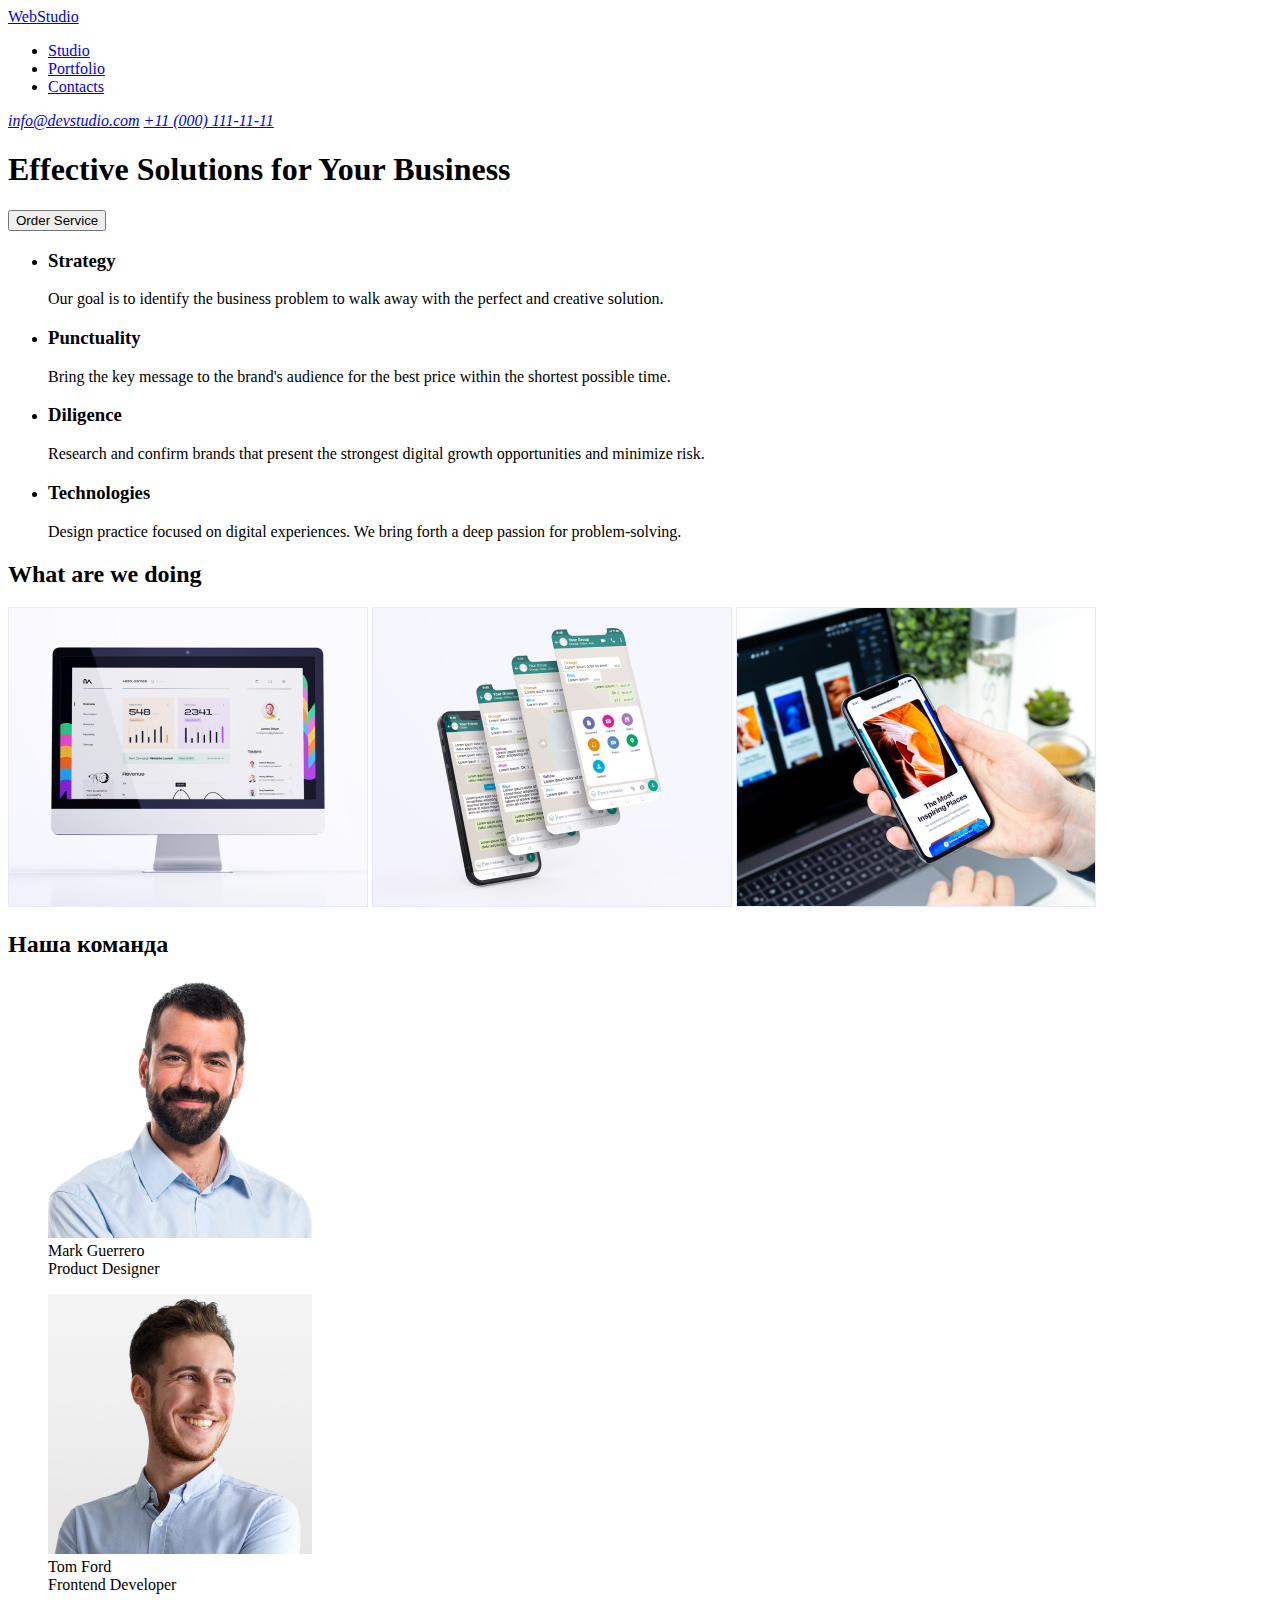
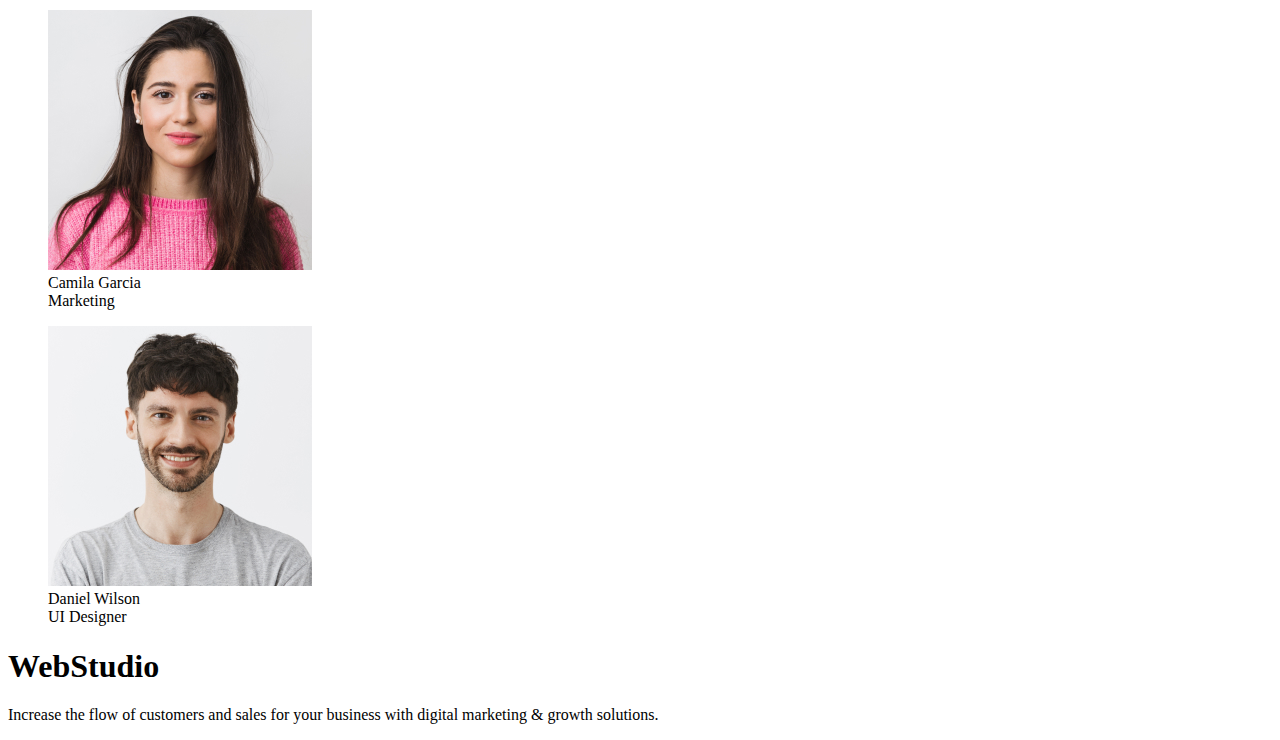
==== index.html @ faa57a7d "Made first himework" ====
<!DOCTYPE html>
<html lang="uk">
<head>
    <meta charset="UTF-8">
    <meta http-equiv="X-UA-Compatible" content="IE=edge">
    <meta name="viewport" content="width=device-width, initial-scale=1.0">
    <title>Document</title>
</head>
<body>
    <header>
        <a href="index.html">Web<span>Studio</span></a>
        <nav>
            <ul>
                <li><a href="#">Studio</a></li>
                <li><a href="#">Portfolio</a></li>
                <li><a href="#">Contacts</a></li>
            </ul>
        </nav>
        <address>
            <a href="info@devstudio.com">info@devstudio.com</a>
            <a href="tel:+110001111111">+11 (000) 111-11-11</a>
        </address>
    </header>
    <main>
        <section>
            <h1>Effective Solutions
                for Your Business</h1>
            <button type="submit">Order Service</button>
        </section>
        <section>
            <ul>
                <li>
                    <h3>Strategy</h3>
                    <p>Our goal is to identify the business
                        problem to walk away with the perfect and creative solution. </p>
                </li>
                <li>
                    <h3>Punctuality</h3>
                    <p>Bring the key message to the brand's audience for the best price within the shortest possible time.</p>
                </li>
                <li>
                    <h3>Diligence</h3>
                    <p>Research and confirm brands that present the strongest digital growth opportunities and minimize risk.</p>
                </li>
                <li>
                    <h3>Technologies</h3>
                    <p>Design practice focused on digital experiences. We bring forth a deep passion for problem-solving.</p>
                </li>
            </ul>
            <section>
            </section>
            <h2>What are we doing</h2>
            <img src="./images/pic-1.jpg" alt="picture">
            <img src="./images/pic-2.jpg" alt="picture">
            <img src="./images/pic-3.jpg" alt="picture">
        </section>
        <section>
            <h2>Наша команда</h2>
            <figure>
                <img src="./images/img-1.jpg" alt="foto">
                <figcaption>Mark Guerrero<br />
                    Product Designer
                </figcaption>
            </figure>
            <figure>
                <img src="./images/img-2.jpg" alt="foto">
                <figcaption>Tom Ford <br /> 
                    Frontend Developer
                </figcaption>
            </figure>
            <figure>
                <img src="./images/img-3.jpg" alt="foto">
                <figcaption>Camila Garcia <br />
                    Marketing
                </figcaption>
            </figure>
            <figure>
                <img src="./images/img-4.jpg" alt="foto">
                <figcaption>Daniel Wilson<br/>
                    UI Designer
                </figcaption>
            </figure>
        </section>
    </main>
<footer>
    <h1>Web<span>Studio</span></h1>
   <p>Increase the flow of customers and sales for your business with digital marketing & growth solutions.</p>
</footer>
</body>
</html>
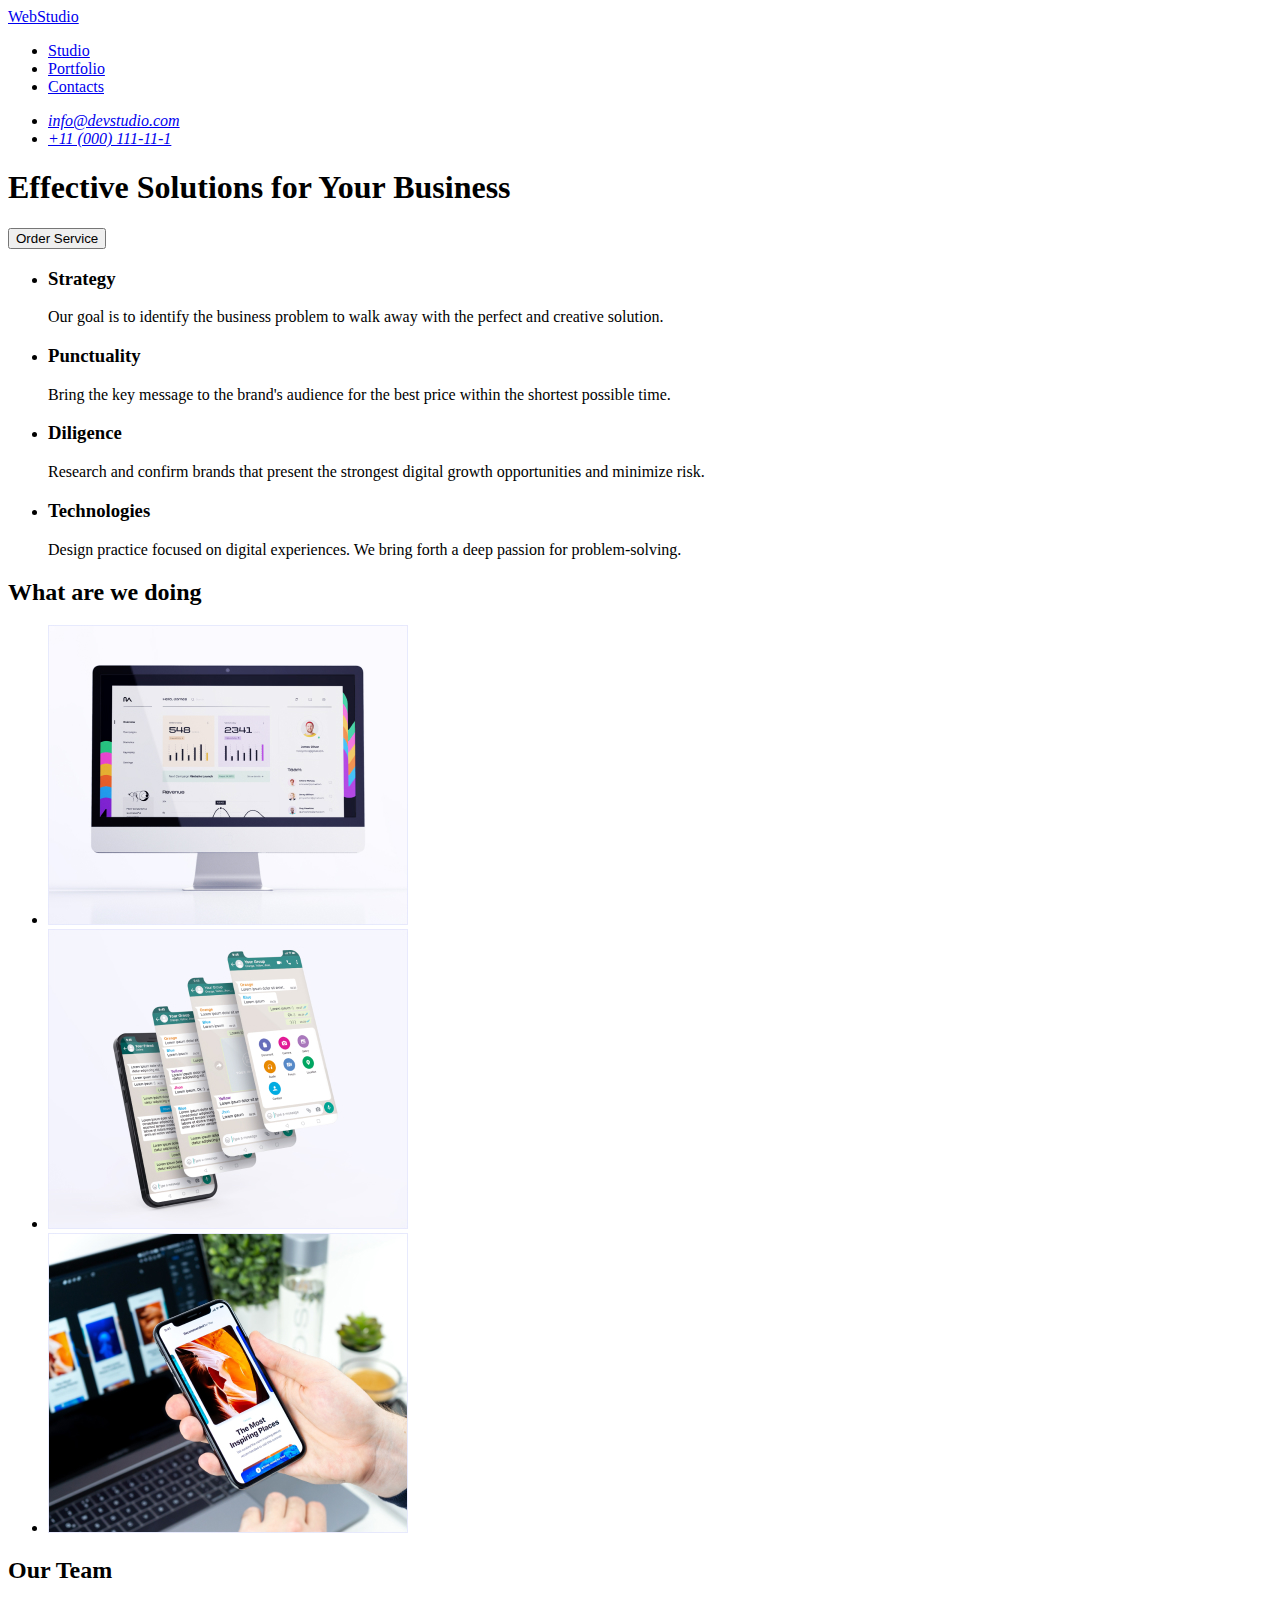
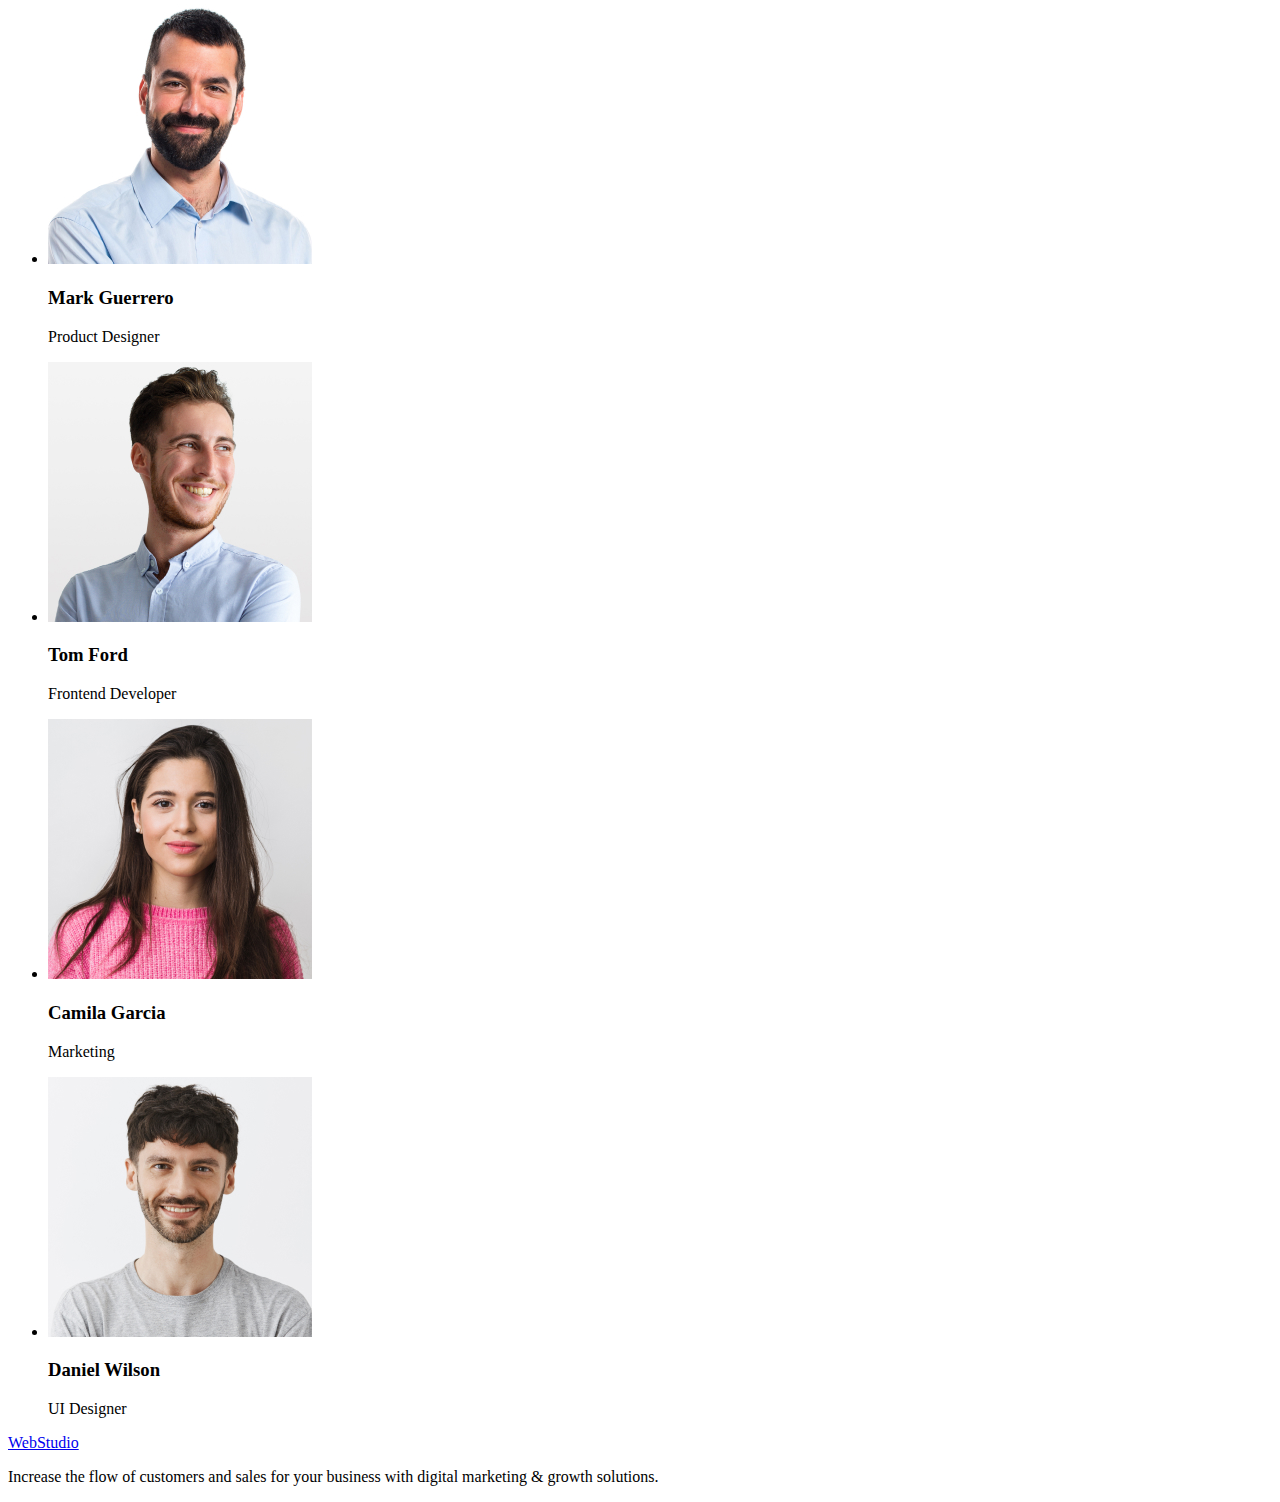
==== commit dbcf0d3a: "Update index.html" ====
--- a/index.html
+++ b/index.html
@@ -1,5 +1,5 @@
 <!DOCTYPE html>
-<html lang="uk">
+<html lang="en">
 <head>
     <meta charset="UTF-8">
     <meta http-equiv="X-UA-Compatible" content="IE=edge">
@@ -8,24 +8,38 @@
 </head>
 <body>
     <header>
-        <a href="index.html">Web<span>Studio</span></a>
         <nav>
+            <a href="index.html"> WebStudio </a>
+            
             <ul>
-                <li><a href="#">Studio</a></li>
-                <li><a href="#">Portfolio</a></li>
-                <li><a href="#">Contacts</a></li>
+                <li>
+                    <a href="#"> Studio </a>
+                </li>
+                <li>
+                    <a href="#"> Portfolio </a>
+                </li>
+                <li>
+                    <a href="#"> Contacts </a>
+                </li>
             </ul>
         </nav>
         <address>
-            <a href="info@devstudio.com">info@devstudio.com</a>
-            <a href="tel:+110001111111">+11 (000) 111-11-11</a>
+            <ul>
+                <li>
+                    <a href="mailto:info@devstudio.com"> info@devstudio.com </a>
+                </li>
+                <li>
+                    <a href="tel:+110001111111"> +11 (000) 111-11-1 </a>
+                </li>
+            </ul>
+            
         </address>
     </header>
     <main>
         <section>
             <h1>Effective Solutions
                 for Your Business</h1>
-            <button type="submit">Order Service</button>
+            <button type="button">Order Service</button>
         </section>
         <section>
             <ul>
@@ -47,44 +61,74 @@
                     <p>Design practice focused on digital experiences. We bring forth a deep passion for problem-solving.</p>
                 </li>
             </ul>
-            <section>
-            </section>
-            <h2>What are we doing</h2>
-            <img src="./images/pic-1.jpg" alt="picture">
-            <img src="./images/pic-2.jpg" alt="picture">
-            <img src="./images/pic-3.jpg" alt="picture">
+        <section>
+        </section>
+            <h2>
+                What are we doing
+            </h2>
+            <ul>
+            <li>
+                <img src="./images/pic-1.jpg" alt="picture" width="360">
+            </li>
+            <li>
+                <img src="./images/pic-2.jpg" alt="picture" width="360">
+            </li>
+                <li>
+                    <img src="./images/pic-3.jpg" alt="picture" width="360">
+                </li>
+            </ul>
+            
         </section>
         <section>
-            <h2>Наша команда</h2>
-            <figure>
-                <img src="./images/img-1.jpg" alt="foto">
-                <figcaption>Mark Guerrero<br />
+            <h2>
+                Our Team
+            </h2>
+            <ul>
+                <li>
+                    <img src="./images/img-1.jpg" alt="foto" wight="264">
+                <h3>
+                    Mark Guerrero  
+                </h3>
+                <p>
                     Product Designer
-                </figcaption>
-            </figure>
-            <figure>
-                <img src="./images/img-2.jpg" alt="foto">
-                <figcaption>Tom Ford <br /> 
-                    Frontend Developer
-                </figcaption>
-            </figure>
-            <figure>
-                <img src="./images/img-3.jpg" alt="foto">
-                <figcaption>Camila Garcia <br />
-                    Marketing
-                </figcaption>
-            </figure>
-            <figure>
-                <img src="./images/img-4.jpg" alt="foto">
-                <figcaption>Daniel Wilson<br/>
-                    UI Designer
-                </figcaption>
-            </figure>
+                </p>     
+                </li>
+                <li>
+                    <img src="./images/img-2.jpg" alt="foto" wight="264">
+                    <h3>
+                        Tom Ford
+                    </h3>
+                    <p>
+                        Frontend Developer
+                    </p>
+                </li>
+                <li>
+                    <img src="./images/img-3.jpg" alt="foto" wight="264">
+                    <h3>
+                        Camila Garcia
+                    </h3>
+                    <p>
+                        Marketing
+                    </p>
+                </li>
+                <li>
+                    <img src="./images/img-4.jpg" alt="foto" wight="264">
+                    <h3>
+                        Daniel Wilson
+                    </h3>
+                    <p>
+                        UI Designer
+                    </p>
+                </li>
+
+            </ul>
+
         </section>
     </main>
 <footer>
-    <h1>Web<span>Studio</span></h1>
-   <p>Increase the flow of customers and sales for your business with digital marketing & growth solutions.</p>
+    <a href="./index.htm"> WebStudio </a>
+   
+    <p>Increase the flow of customers and sales for your business with digital marketing & growth solutions.</p>
 </footer>
 </body>
 </html>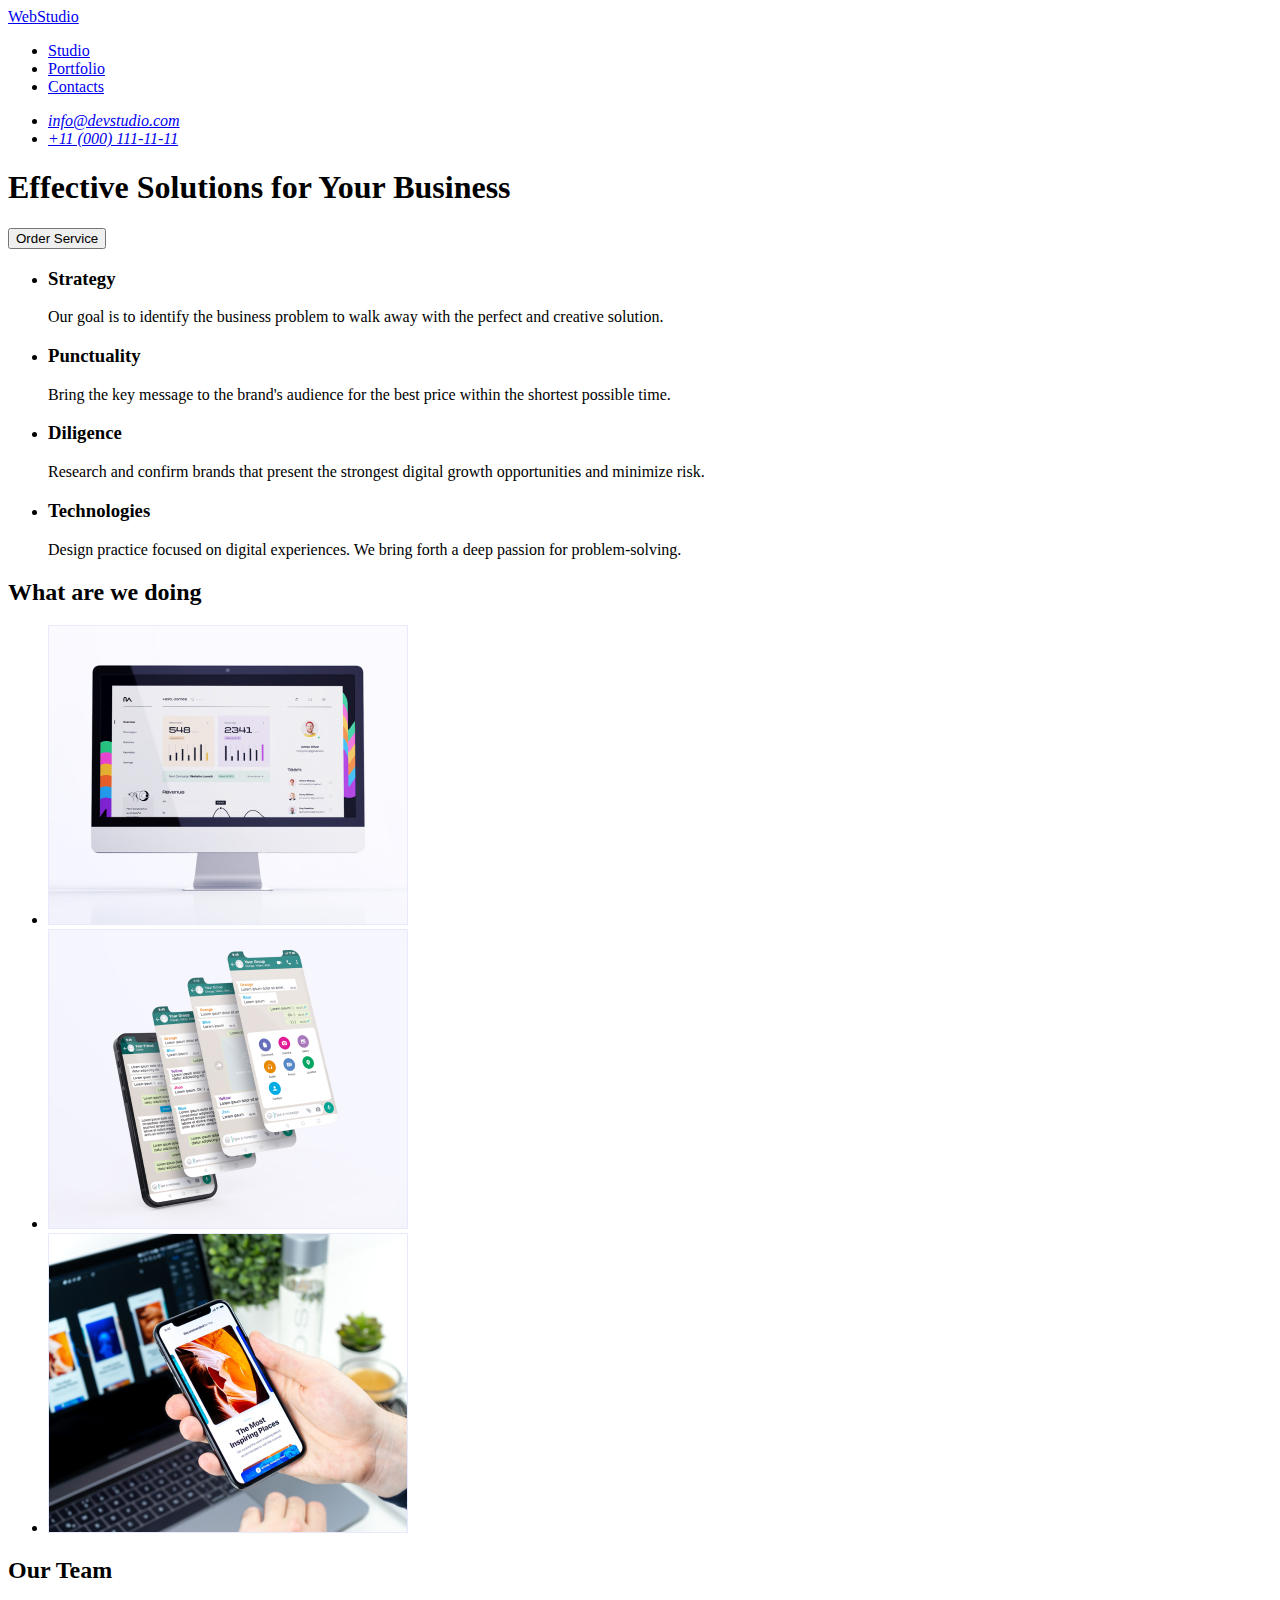
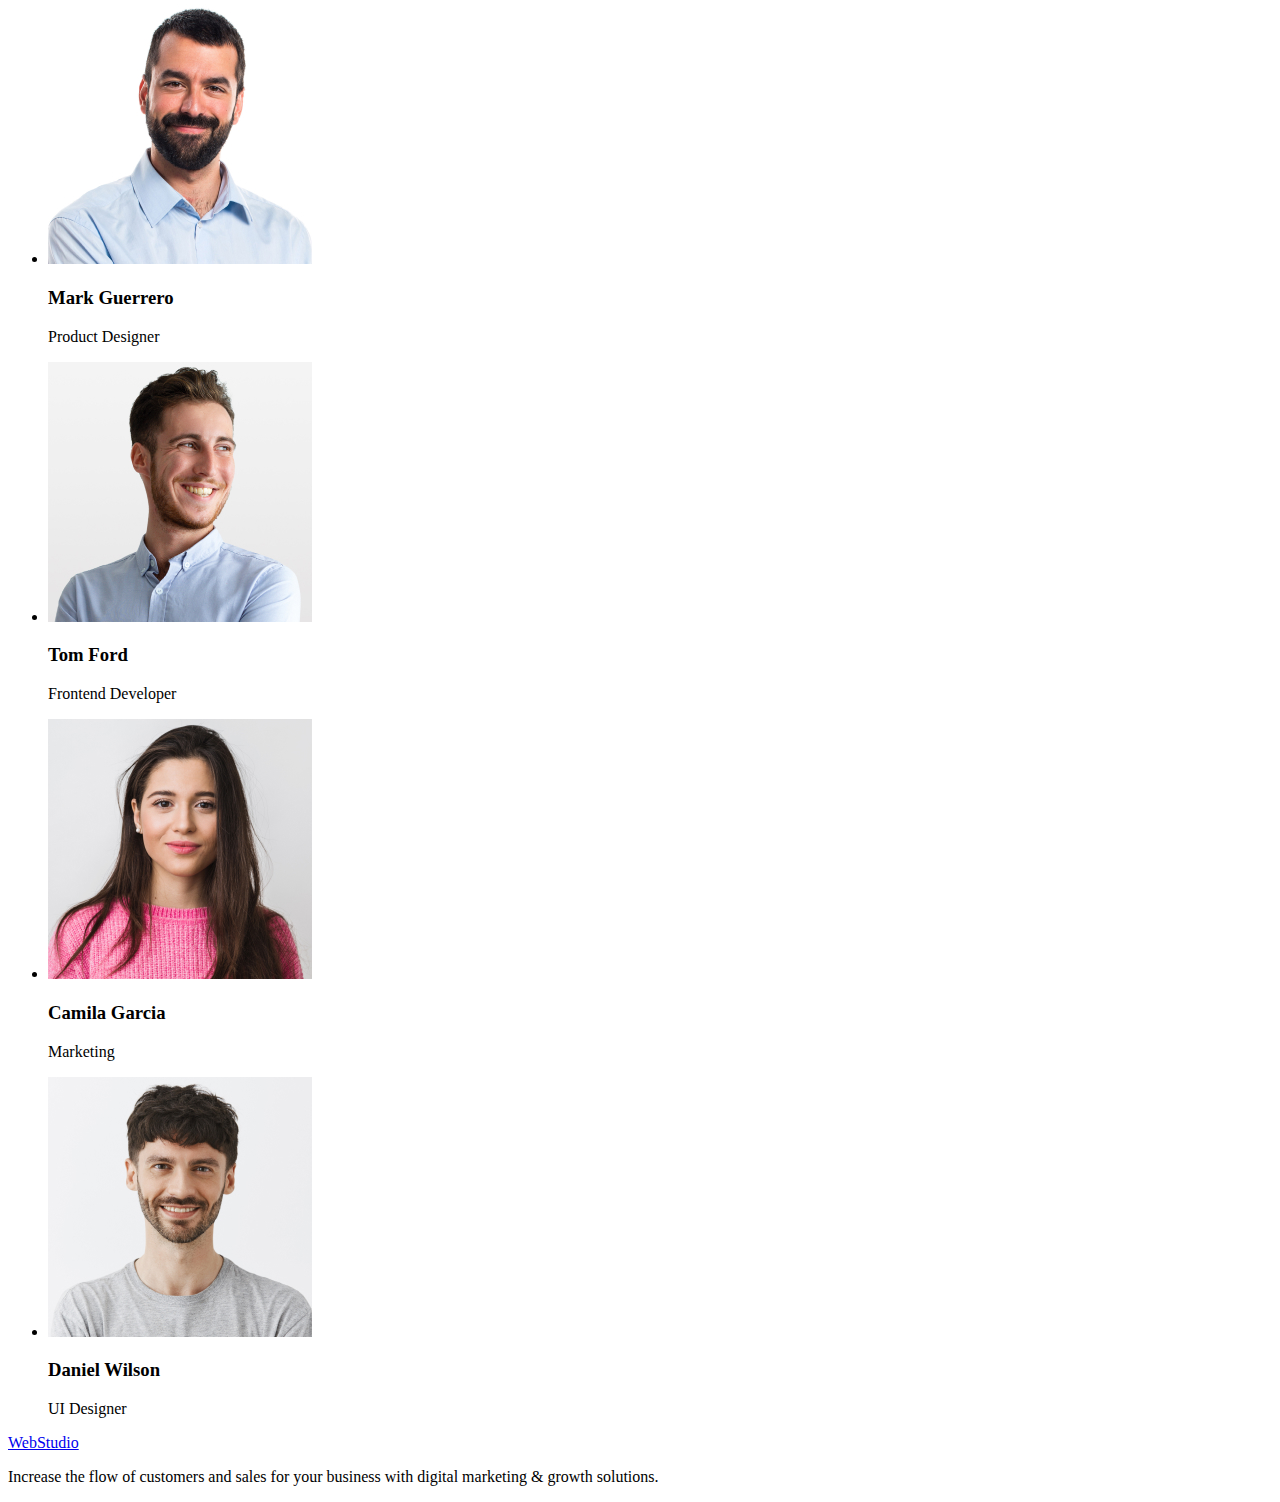
==== commit 545bb26c: "Update index.html" ====
--- a/index.html
+++ b/index.html
@@ -29,7 +29,7 @@
                     <a href="mailto:info@devstudio.com"> info@devstudio.com </a>
                 </li>
                 <li>
-                    <a href="tel:+110001111111"> +11 (000) 111-11-1 </a>
+                    <a href="tel:+110001111111"> +11 (000) 111-11-11 </a>
                 </li>
             </ul>
             
@@ -68,16 +68,21 @@
             </h2>
             <ul>
             <li>
-                <img src="./images/pic-1.jpg" alt="picture" width="360">
+                <img src="./images/pic-1.jpg"
+                alt="picture"
+                width="360">
             </li>
             <li>
-                <img src="./images/pic-2.jpg" alt="picture" width="360">
+                <img src="./images/pic-2.jpg"
+                alt="picture"
+                width="360">
             </li>
                 <li>
-                    <img src="./images/pic-3.jpg" alt="picture" width="360">
+                    <img src="./images/pic-3.jpg"
+                    alt="picture"
+                    width="360">
                 </li>
             </ul>
-            
         </section>
         <section>
             <h2>
@@ -85,7 +90,9 @@
             </h2>
             <ul>
                 <li>
-                    <img src="./images/img-1.jpg" alt="foto" wight="264">
+                    <img src="./images/img-1.jpg"
+                    alt="foto"
+                    width="264">
                 <h3>
                     Mark Guerrero  
                 </h3>
@@ -94,7 +101,9 @@
                 </p>     
                 </li>
                 <li>
-                    <img src="./images/img-2.jpg" alt="foto" wight="264">
+                    <img src="./images/img-2.jpg"
+                    alt="foto"
+                    width="264">
                     <h3>
                         Tom Ford
                     </h3>
@@ -103,7 +112,9 @@
                     </p>
                 </li>
                 <li>
-                    <img src="./images/img-3.jpg" alt="foto" wight="264">
+                    <img src="./images/img-3.jpg"
+                    alt="foto"
+                    width="264">
                     <h3>
                         Camila Garcia
                     </h3>
@@ -112,7 +123,9 @@
                     </p>
                 </li>
                 <li>
-                    <img src="./images/img-4.jpg" alt="foto" wight="264">
+                    <img src="./images/img-4.jpg"
+                    alt="foto"
+                    width="264">
                     <h3>
                         Daniel Wilson
                     </h3>
@@ -122,8 +135,8 @@
                 </li>
 
             </ul>
-
         </section>
+        
     </main>
 <footer>
     <a href="./index.htm"> WebStudio </a>
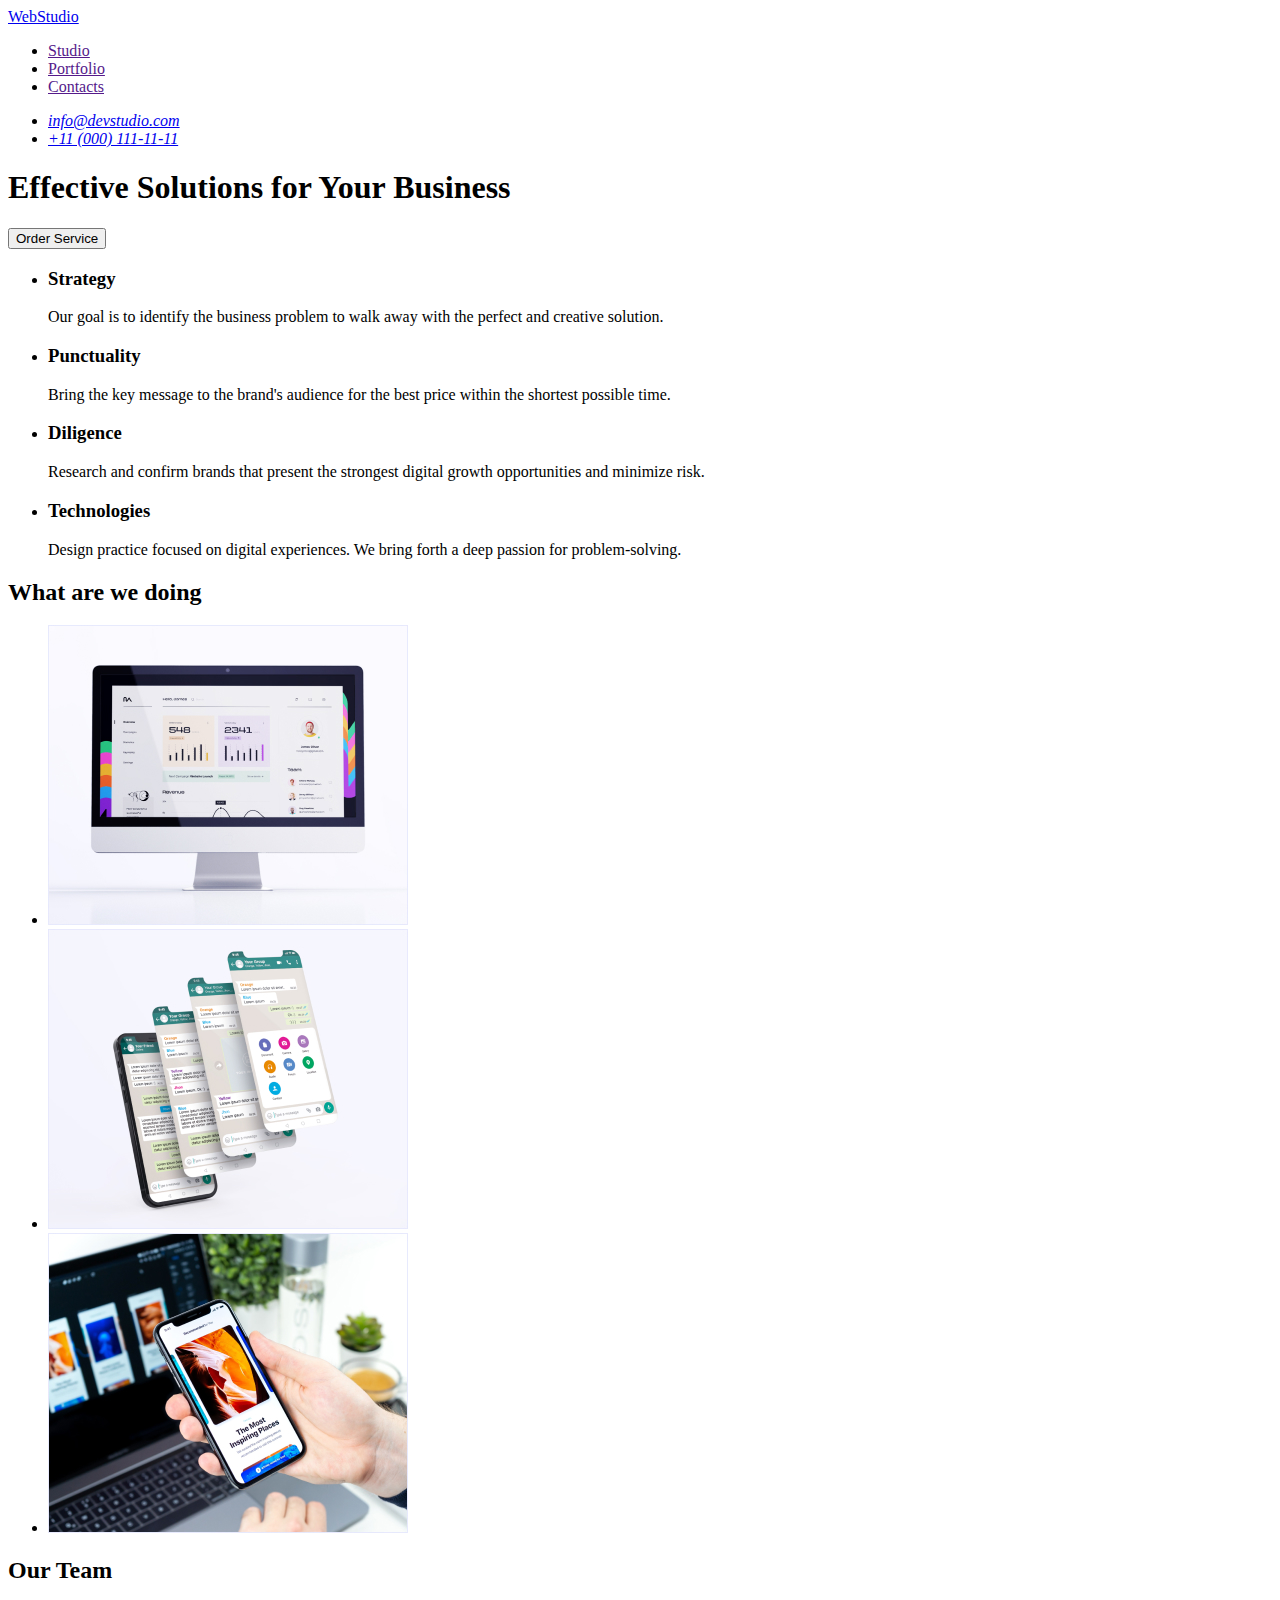
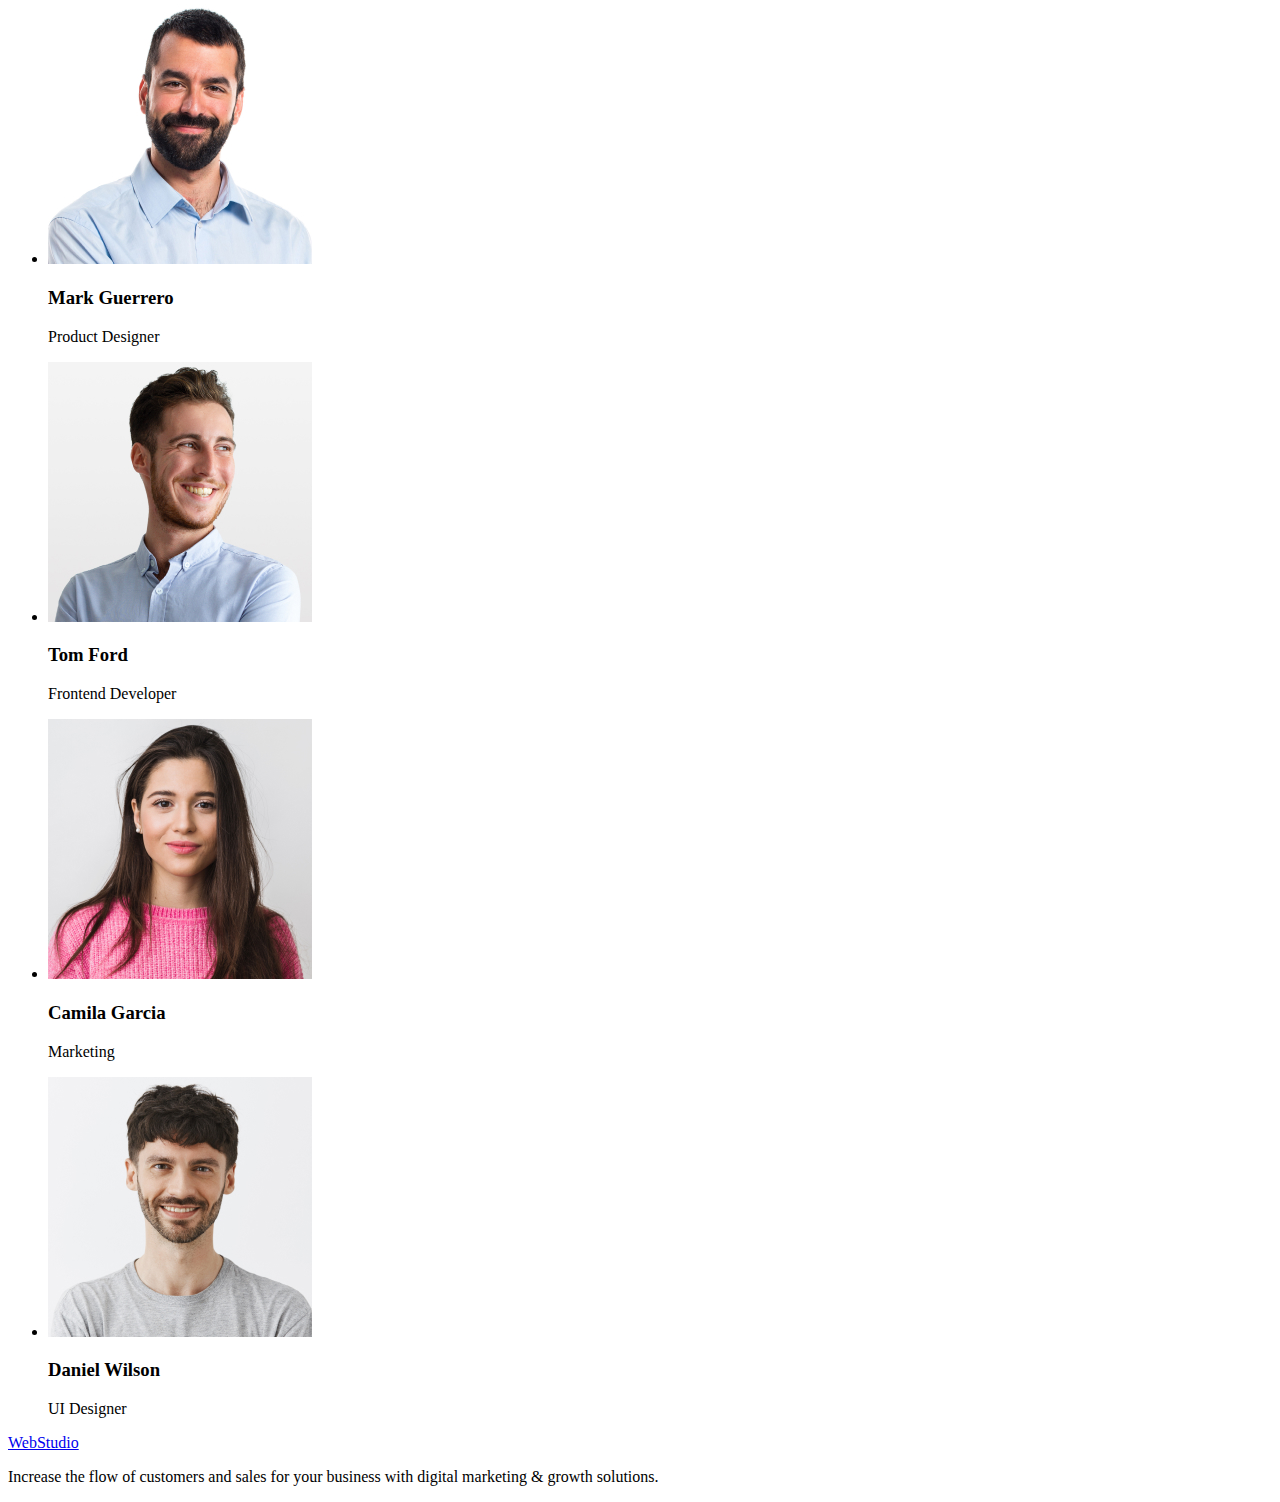
==== commit fc72fcba: "Update index.html" ====
--- a/index.html
+++ b/index.html
@@ -9,18 +9,12 @@
 <body>
     <header>
         <nav>
-            <a href="index.html"> WebStudio </a>
+            <a href="./index.html"> WebStudio </a>
             
             <ul>
-                <li>
-                    <a href="#"> Studio </a>
-                </li>
-                <li>
-                    <a href="#"> Portfolio </a>
-                </li>
-                <li>
-                    <a href="#"> Contacts </a>
-                </li>
+                <li><a href=""> Studio </a></li>
+                <li><a href=""> Portfolio </a></li>
+                <li><a href=""> Contacts </a></li>
             </ul>
         </nav>
         <address>
@@ -41,6 +35,7 @@
                 for Your Business</h1>
             <button type="button">Order Service</button>
         </section>
+
         <section>
             <ul>
                 <li>
@@ -61,29 +56,25 @@
                     <p>Design practice focused on digital experiences. We bring forth a deep passion for problem-solving.</p>
                 </li>
             </ul>
+        </section>
+
         <section>
-        </section>
             <h2>
                 What are we doing
             </h2>
             <ul>
-            <li>
-                <img src="./images/pic-1.jpg"
-                alt="picture"
-                width="360">
-            </li>
-            <li>
-                <img src="./images/pic-2.jpg"
-                alt="picture"
-                width="360">
-            </li>
                 <li>
-                    <img src="./images/pic-3.jpg"
-                    alt="picture"
-                    width="360">
+                    <img src="./images/pic-1.jpg" alt="picture" width="360">
+                </li>
+                <li>
+                    <img src="./images/pic-2.jpg" alt="picture" width="360">
+                </li>
+                <li>
+                    <img src="./images/pic-3.jpg" alt="picture" width="360">
                 </li>
             </ul>
         </section>
+
         <section>
             <h2>
                 Our Team
@@ -93,12 +84,10 @@
                     <img src="./images/img-1.jpg"
                     alt="foto"
                     width="264">
-                <h3>
-                    Mark Guerrero  
-                </h3>
-                <p>
-                    Product Designer
-                </p>     
+                    <h3>
+                    Mark Guerrero </h3>
+                    <p>
+                    Product Designer </p>     
                 </li>
                 <li>
                     <img src="./images/img-2.jpg"
@@ -136,7 +125,6 @@
 
             </ul>
         </section>
-        
     </main>
 <footer>
     <a href="./index.htm"> WebStudio </a>
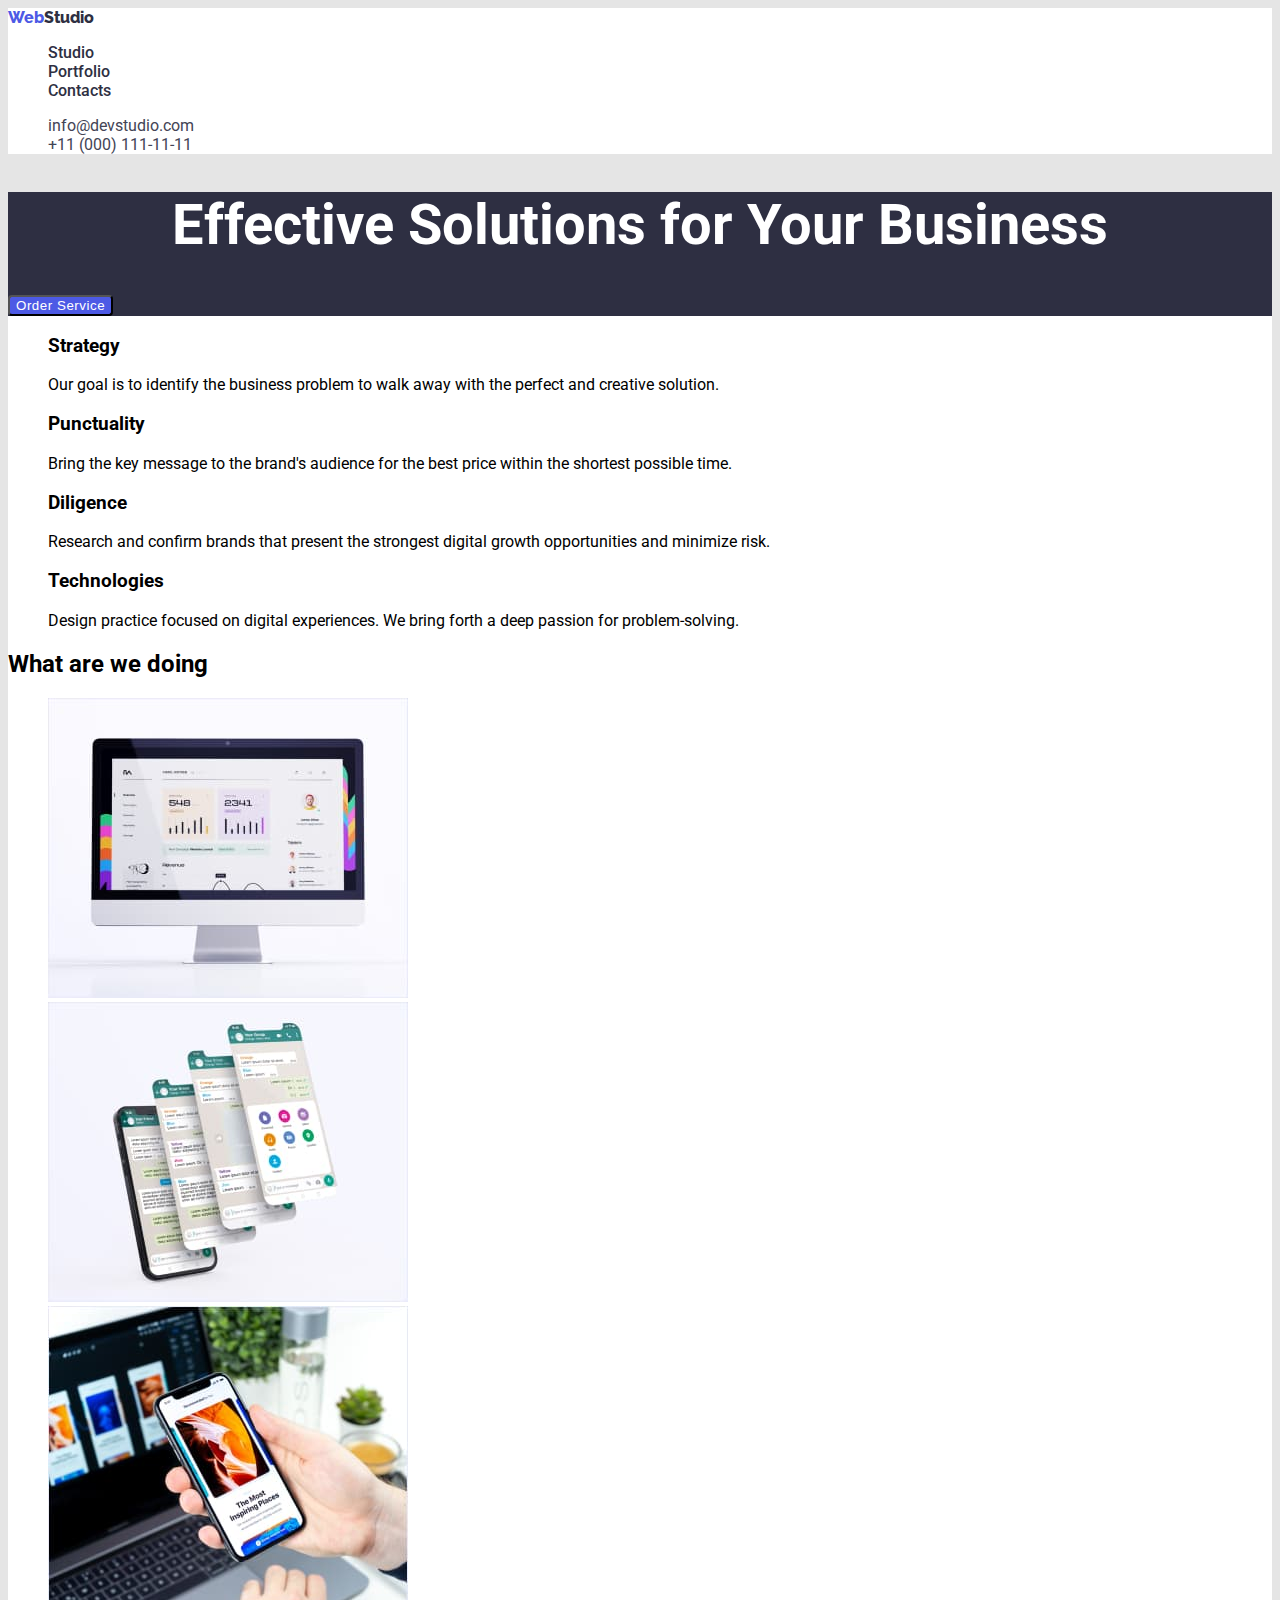
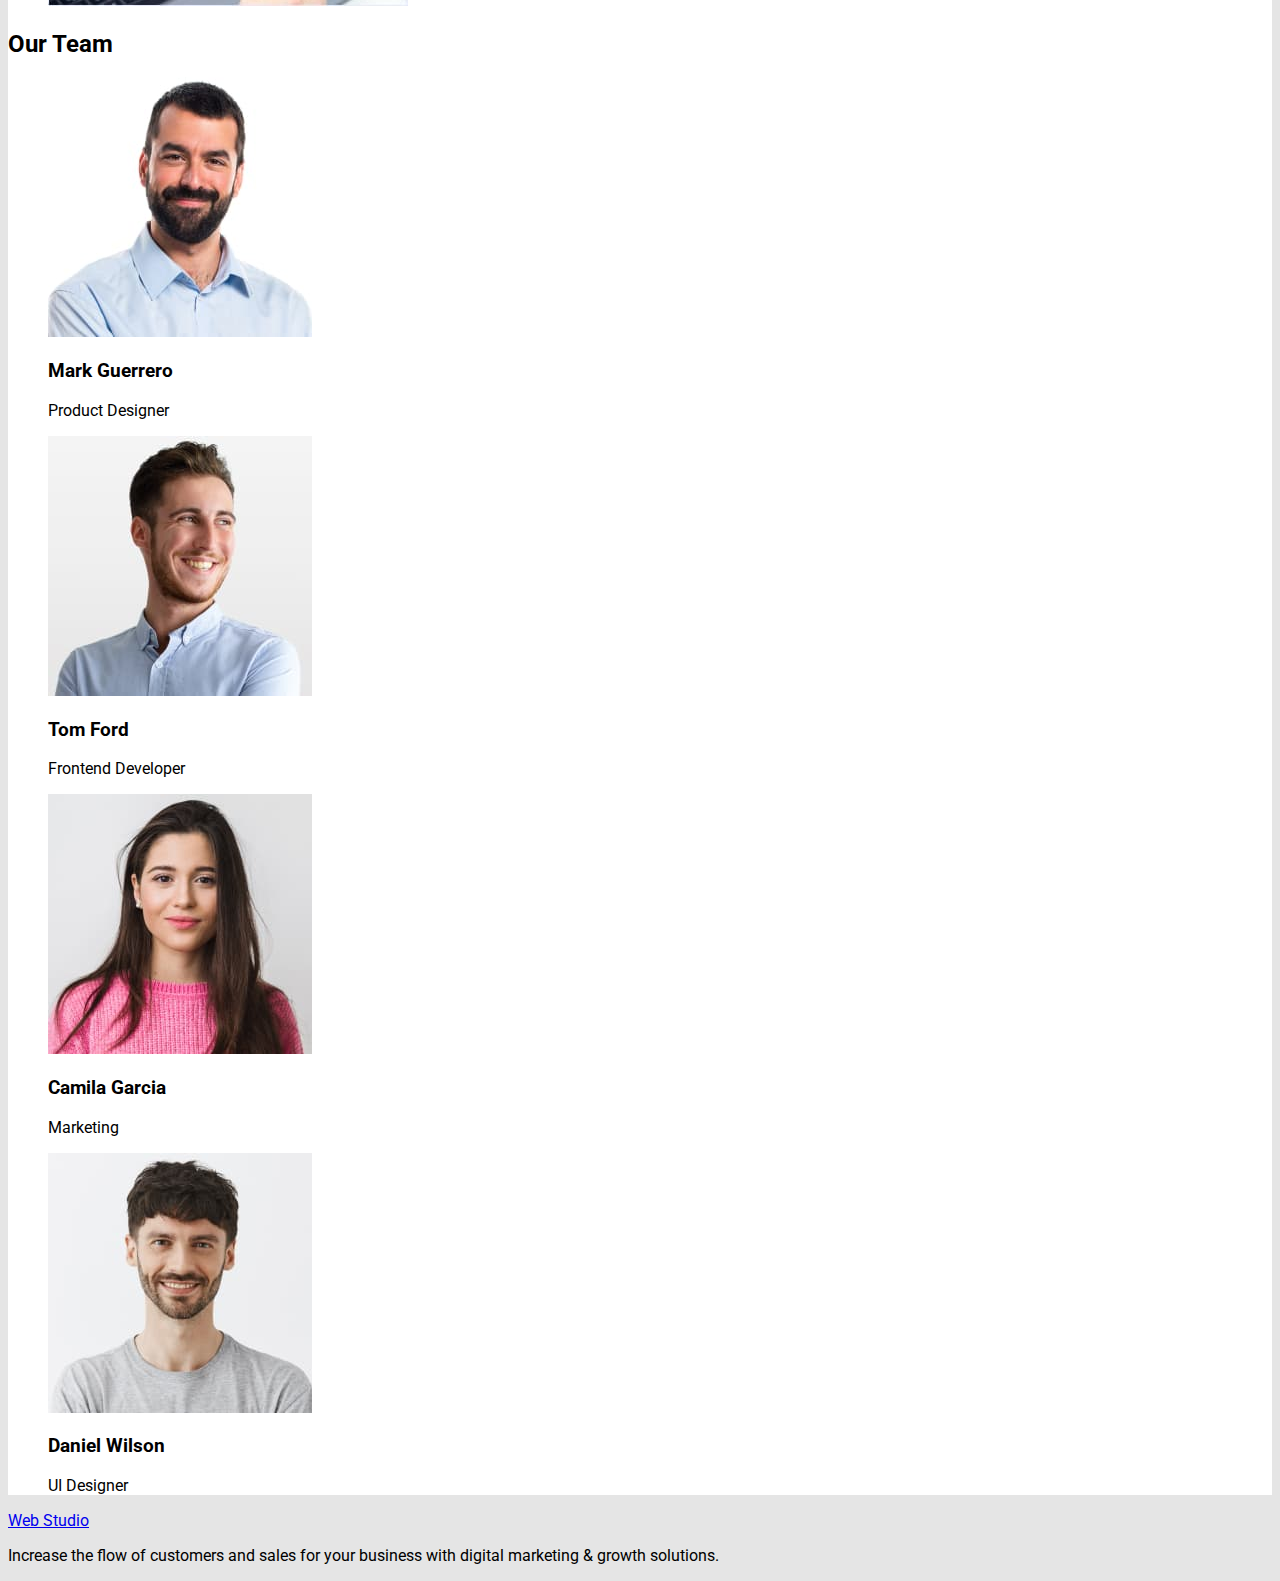
==== commit ffb81925: "Second homework" ====
--- a/index.html
+++ b/index.html
@@ -4,40 +4,46 @@
     <meta charset="UTF-8">
     <meta http-equiv="X-UA-Compatible" content="IE=edge">
     <meta name="viewport" content="width=device-width, initial-scale=1.0">
+    <link rel="preconnect" href="https://fonts.googleapis.com">
+    <link rel="preconnect" href="https://fonts.gstatic.com" crossorigin>
+    <link href="https://fonts.googleapis.com/css2?family=Raleway:wght@800&family=Roboto:wght@400;500;700&display=swap" rel="stylesheet">
+    <link rel="stylesheet" href="./style/styles.css">
     <title>Document</title>
 </head>
 <body>
     <header>
         <nav>
-            <a href="./index.html"> WebStudio </a>
+            <a class="logo" href="./index.html"> <span>Web</span>Studio</a>
             
-            <ul>
-                <li><a href=""> Studio </a></li>
-                <li><a href=""> Portfolio </a></li>
-                <li><a href=""> Contacts </a></li>
+            
+            <ul class="navigation">
+                <li><a href="" class="link"> Studio </a></li>
+                <li><a href="./portfolio.html" class="link"> Portfolio </a></li>
+                <li><a href="" class="link"> Contacts </a></li>
             </ul>
         </nav>
         <address>
             <ul>
                 <li>
-                    <a href="mailto:info@devstudio.com"> info@devstudio.com </a>
+                    <a href="mailto:info@devstudio.com" class="link-address"> info@devstudio.com </a>
                 </li>
                 <li>
-                    <a href="tel:+110001111111"> +11 (000) 111-11-11 </a>
+                    <a href="tel:+110001111111" class="link-address"> +11 (000) 111-11-11 </a>
                 </li>
             </ul>
             
         </address>
     </header>
     <main>
-        <section>
-            <h1>Effective Solutions
+        <section class="section-main">
+            <h1 class="title">Effective Solutions
                 for Your Business</h1>
-            <button type="button">Order Service</button>
+            <button type="button" class="btn">Order Service</button>
         </section>
 
         <section>
-            <ul>
+            <h2 hidden>features</h2>
+            <ul class="about-section">
                 <li>
                     <h3>Strategy</h3>
                     <p>Our goal is to identify the business
@@ -75,7 +81,7 @@
             </ul>
         </section>
 
-        <section>
+        <section class="box">
             <h2>
                 Our Team
             </h2>
@@ -127,9 +133,8 @@
         </section>
     </main>
 <footer>
-    <a href="./index.htm"> WebStudio </a>
-   
-    <p>Increase the flow of customers and sales for your business with digital marketing & growth solutions.</p>
+    <a href="./index.html" class="logo-footer"><span>Web</span> Studio </a>
+    <p class="text">Increase the flow of customers and sales for your business with digital marketing & growth solutions.</p>
 </footer>
 </body>
 </html>--- a/style/styles.css
+++ b/style/styles.css
@@ -0,0 +1,135 @@
+html,
+body {
+    /*font-family: 'Raleway', sans-serif;*/
+    font-family: 'Roboto', sans-serif;
+    font-size: 16px;
+    font-style: normal;
+    font-weight: 400;
+    background-color: #E5E5E5;
+}
+:root {
+    --color-primary-dr: #2E2F42;
+    --color-brand: #4D5AE5;
+    --color-secondary-dr: #434455;
+    --color-primary-lt: #FFFFFF;
+    --color-brand-lt: #F4F4FD;
+    --color-secondary-lt: #E7E9FC;
+    --color-navigation-active: #404BBF;
+    --font-size-base: 16px;
+    --font-size-logo: 18px;
+    --font-size-h1: 56px;
+    --font-size-h2: 36px;
+    --font-size-h3: 20px;
+}
+header {
+    background: #FFFFFF; 
+}
+.logo {
+    font-family: 'Raleway', sans-serif;
+    font-weight: 800;
+    font-size: var(--font-size-logo)
+    line-height: 1,33;
+    color: var(--color-primary-dr);
+    text-decoration: none;
+}
+.logo span {
+    color: var(--color-brand);
+}
+main {
+    background: #FFFFFF;
+}
+ul {
+    list-style-type: none;
+}
+.navigation .link {
+    color: var(--color-primary-dr);
+    font-weight: 500;
+    line-height: 1,5;
+    text-decoration: none;
+}
+.navigation  .link:active {
+    color: var(--color-navigation-active);
+}
+/* разобраться*/ 
+.navigation .link::after { 
+    content: ;
+}
+
+.link-address {
+    color: var(--color-secondary-dr);
+    text-decoration: none;
+    font-size: var(--font-size-base);
+    line-height: 1,5;
+    font-style: normal;
+}
+.link-address:active {
+color: var(--color-navigation-active);
+}
+
+.title {
+    font-weight: 700;
+    font-size: var(--font-size-h1);
+    line-height: 1,07;
+    color: var(--color-primary-lt);
+    text-align: center;
+}
+.btn{
+    font-weight: 500px;
+    line-height: 1,5;
+    color: var(--color-primary-lt);
+    letter-spacing: 0.04em;
+    background: #4D5AE5;
+    text-align: center;
+    border-radius: 4px;
+}
+.btn:hover,
+.btn:focus {
+    background: #404BBF;
+    border-radius: 4px;
+}
+.section-main {
+    background-color: #2E2F42;
+h3 {
+    font-weight: 500;
+    color: var(--color-primary-dr);
+    font-size: var(--font-size-h3);
+    line-height: 1,2;
+    letter-spacing: 0.02em;
+}
+p {
+    line-height: 1,5;
+    color: var(--color-secondary-dr);
+    letter-spacing: 0.02em;
+}
+.h2 {
+    font-weight: 700;
+    font-size: var(--font-size-h2);
+    line-height: 1,11;
+    color: var(--color-primary-dr);
+    text-align: center;
+    letter-spacing: 0.02em;
+    text-transform: capitalize;
+}
+.box {
+    background: #F4F4FD;
+}
+footer {
+    background: #2E2F42;
+}
+.logo-footer {
+    font-family: 'Raleway', sans-serif;
+    font-weight: 800;
+    font-size: var(--font-size-logo)
+    line-height: 1,17;
+    color: var(--color-brand-lt);
+    text-decoration: none;
+    letter-spacing: 0.03em;
+}
+.logo-footer span {
+    color: var(--color-brand);
+}
+.text {
+    line-height: 1,5;
+    letter-spacing: 0.02em;
+    color: var(--color-secondary-lt);
+}